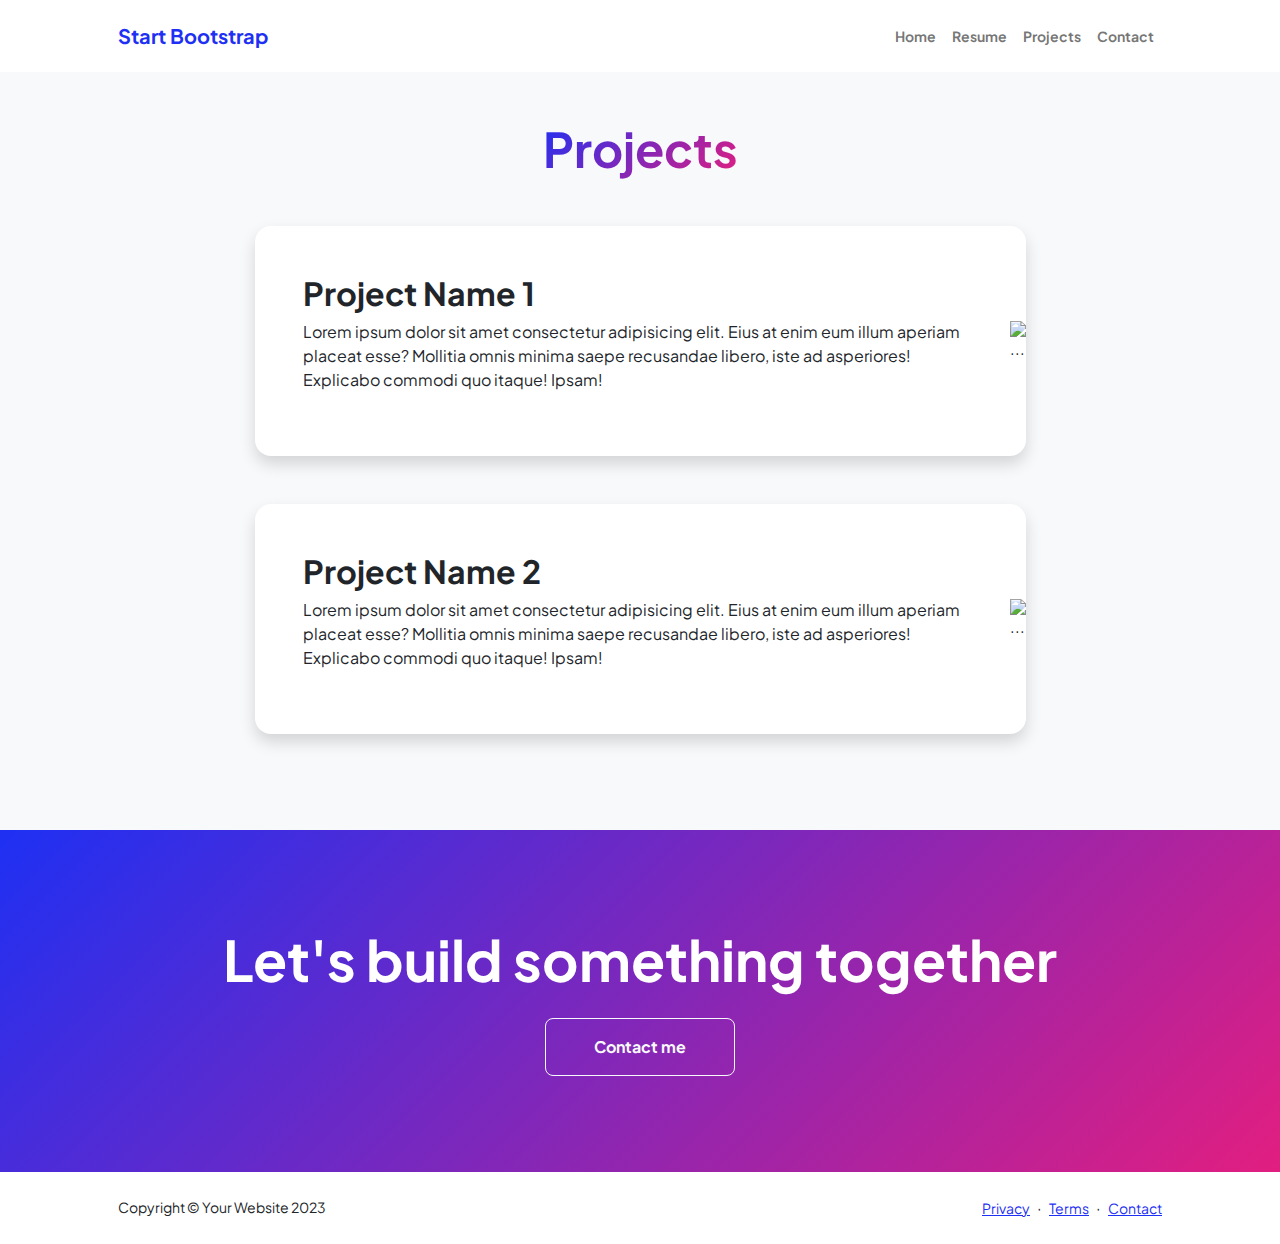
==== projects.html @ 00920c8c "first commit" ====
<!DOCTYPE html>
<html lang="en">
    <head>
        <meta charset="utf-8" />
        <meta name="viewport" content="width=device-width, initial-scale=1, shrink-to-fit=no" />
        <meta name="description" content="" />
        <meta name="author" content="" />
        <title>Modern Business - Start Bootstrap Template</title>
        <!-- Favicon-->
        <link rel="icon" type="image/x-icon" href="assets/favicon.ico" />
        <!-- Custom Google font-->
        <link rel="preconnect" href="https://fonts.googleapis.com" />
        <link rel="preconnect" href="https://fonts.gstatic.com" crossorigin />
        <link href="https://fonts.googleapis.com/css2?family=Plus+Jakarta+Sans:wght@100;200;300;400;500;600;700;800;900&amp;display=swap" rel="stylesheet" />
        <!-- Bootstrap icons-->
        <link href="https://cdn.jsdelivr.net/npm/bootstrap-icons@1.8.1/font/bootstrap-icons.css" rel="stylesheet" />
        <!-- Core theme CSS (includes Bootstrap)-->
        <link href="css/styles.css" rel="stylesheet" />
    </head>
    <body class="d-flex flex-column h-100 bg-light">
        <main class="flex-shrink-0">
            <!-- Navigation-->
            <nav class="navbar navbar-expand-lg navbar-light bg-white py-3">
                <div class="container px-5">
                    <a class="navbar-brand" href="index.html"><span class="fw-bolder text-primary">Start Bootstrap</span></a>
                    <button class="navbar-toggler" type="button" data-bs-toggle="collapse" data-bs-target="#navbarSupportedContent" aria-controls="navbarSupportedContent" aria-expanded="false" aria-label="Toggle navigation"><span class="navbar-toggler-icon"></span></button>
                    <div class="collapse navbar-collapse" id="navbarSupportedContent">
                        <ul class="navbar-nav ms-auto mb-2 mb-lg-0 small fw-bolder">
                            <li class="nav-item"><a class="nav-link" href="index.html">Home</a></li>
                            <li class="nav-item"><a class="nav-link" href="resume.html">Resume</a></li>
                            <li class="nav-item"><a class="nav-link" href="projects.html">Projects</a></li>
                            <li class="nav-item"><a class="nav-link" href="contact.html">Contact</a></li>
                        </ul>
                    </div>
                </div>
            </nav>
            <!-- Projects Section-->
            <section class="py-5">
                <div class="container px-5 mb-5">
                    <div class="text-center mb-5">
                        <h1 class="display-5 fw-bolder mb-0"><span class="text-gradient d-inline">Projects</span></h1>
                    </div>
                    <div class="row gx-5 justify-content-center">
                        <div class="col-lg-11 col-xl-9 col-xxl-8">
                            <!-- Project Card 1-->
                            <div class="card overflow-hidden shadow rounded-4 border-0 mb-5">
                                <div class="card-body p-0">
                                    <div class="d-flex align-items-center">
                                        <div class="p-5">
                                            <h2 class="fw-bolder">Project Name 1</h2>
                                            <p>Lorem ipsum dolor sit amet consectetur adipisicing elit. Eius at enim eum illum aperiam placeat esse? Mollitia omnis minima saepe recusandae libero, iste ad asperiores! Explicabo commodi quo itaque! Ipsam!</p>
                                        </div>
                                        <img class="img-fluid" src="https://dummyimage.com/300x400/343a40/6c757d" alt="..." />
                                    </div>
                                </div>
                            </div>
                            <!-- Project Card 2-->
                            <div class="card overflow-hidden shadow rounded-4 border-0">
                                <div class="card-body p-0">
                                    <div class="d-flex align-items-center">
                                        <div class="p-5">
                                            <h2 class="fw-bolder">Project Name 2</h2>
                                            <p>Lorem ipsum dolor sit amet consectetur adipisicing elit. Eius at enim eum illum aperiam placeat esse? Mollitia omnis minima saepe recusandae libero, iste ad asperiores! Explicabo commodi quo itaque! Ipsam!</p>
                                        </div>
                                        <img class="img-fluid" src="https://dummyimage.com/300x400/343a40/6c757d" alt="..." />
                                    </div>
                                </div>
                            </div>
                        </div>
                    </div>
                </div>
            </section>
            <!-- Call to action section-->
            <section class="py-5 bg-gradient-primary-to-secondary text-white">
                <div class="container px-5 my-5">
                    <div class="text-center">
                        <h2 class="display-4 fw-bolder mb-4">Let's build something together</h2>
                        <a class="btn btn-outline-light btn-lg px-5 py-3 fs-6 fw-bolder" href="contact.html">Contact me</a>
                    </div>
                </div>
            </section>
        </main>
        <!-- Footer-->
        <footer class="bg-white py-4 mt-auto">
            <div class="container px-5">
                <div class="row align-items-center justify-content-between flex-column flex-sm-row">
                    <div class="col-auto"><div class="small m-0">Copyright &copy; Your Website 2023</div></div>
                    <div class="col-auto">
                        <a class="small" href="#!">Privacy</a>
                        <span class="mx-1">&middot;</span>
                        <a class="small" href="#!">Terms</a>
                        <span class="mx-1">&middot;</span>
                        <a class="small" href="#!">Contact</a>
                    </div>
                </div>
            </div>
        </footer>
        <!-- Bootstrap core JS-->
        <script src="https://cdn.jsdelivr.net/npm/bootstrap@5.2.3/dist/js/bootstrap.bundle.min.js"></script>
        <!-- Core theme JS-->
        <script src="js/scripts.js"></script>
    </body>
</html>
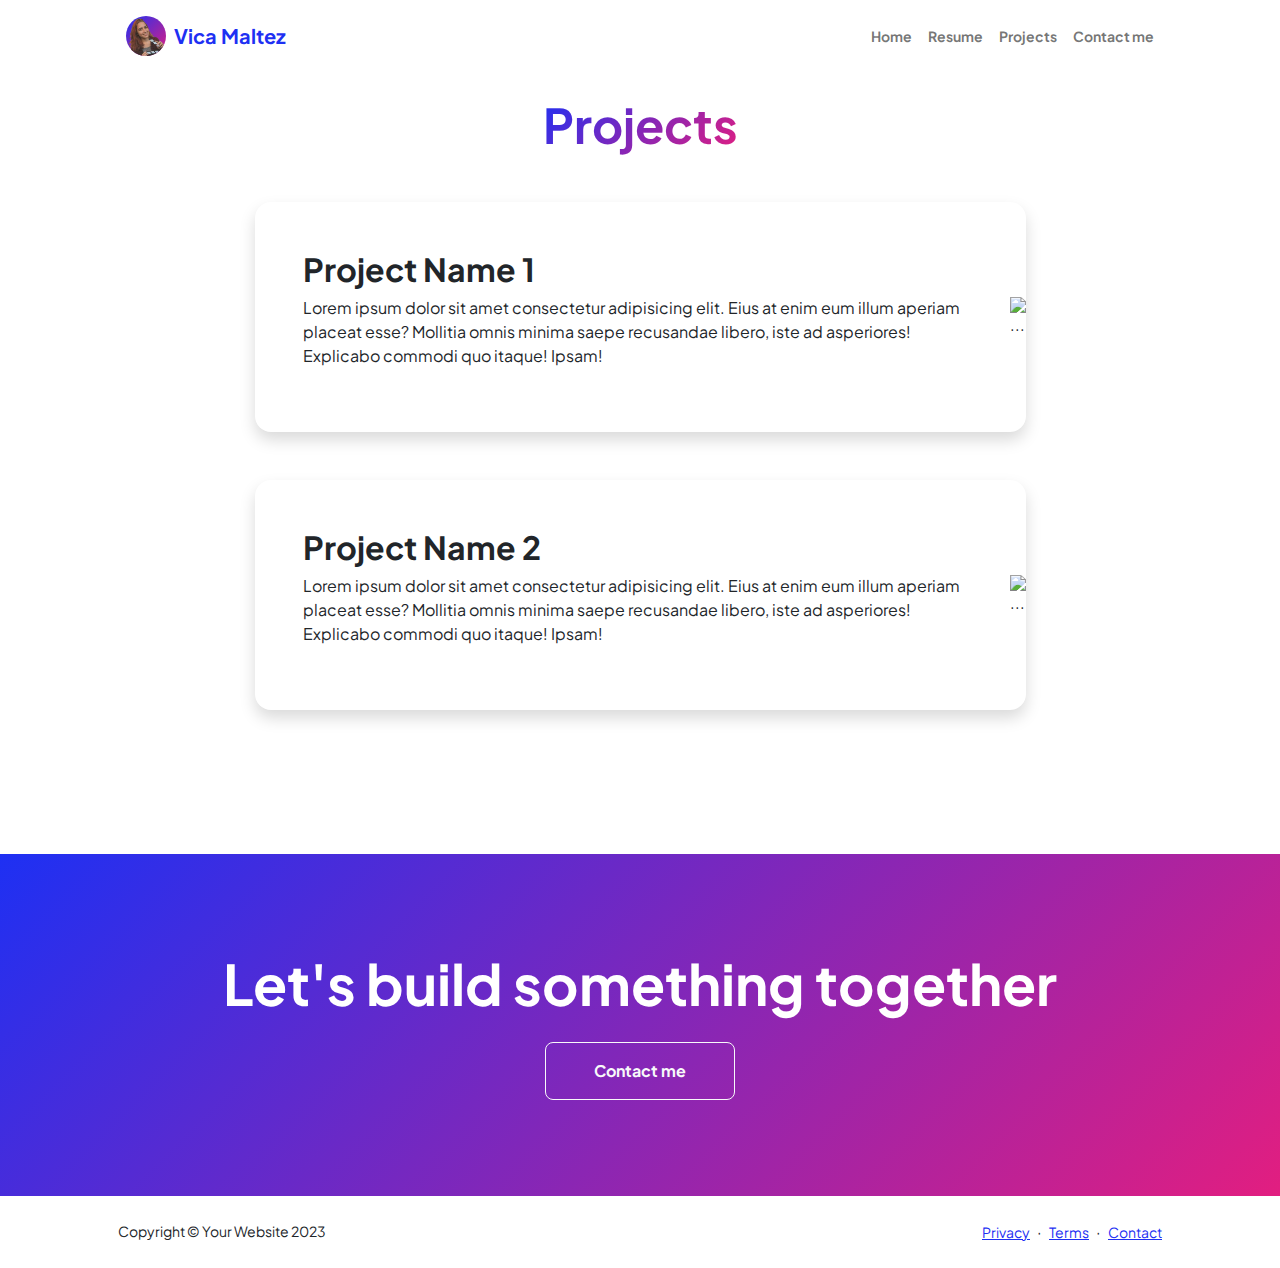
==== commit 07c2f570: "projects page mod" ====
--- a/projects.html
+++ b/projects.html
@@ -5,7 +5,7 @@
         <meta name="viewport" content="width=device-width, initial-scale=1, shrink-to-fit=no" />
         <meta name="description" content="" />
         <meta name="author" content="" />
-        <title>Modern Business - Start Bootstrap Template</title>
+        <title>Vica Maltez</title>
         <!-- Favicon-->
         <link rel="icon" type="image/x-icon" href="assets/favicon.ico" />
         <!-- Custom Google font-->
@@ -17,26 +17,27 @@
         <!-- Core theme CSS (includes Bootstrap)-->
         <link href="css/styles.css" rel="stylesheet" />
     </head>
-    <body class="d-flex flex-column h-100 bg-light">
+    <body class="d-flex flex-column h-100">
         <main class="flex-shrink-0">
             <!-- Navigation-->
-            <nav class="navbar navbar-expand-lg navbar-light bg-white py-3">
+            <nav class="navbar fixed-top navbar-expand-lg navbar-light bg-white py-3">
                 <div class="container px-5">
-                    <a class="navbar-brand" href="index.html"><span class="fw-bolder text-primary">Start Bootstrap</span></a>
+                                <img class="bg-gradient-primary-to-secondary rounded-circle mx-2" width="40" src="assets/profile.png" alt="..."/>
+                                <a class="navbar-brand" href="index.html"><span class="fw-bolder text-primary">Vica Maltez</span></a>
                     <button class="navbar-toggler" type="button" data-bs-toggle="collapse" data-bs-target="#navbarSupportedContent" aria-controls="navbarSupportedContent" aria-expanded="false" aria-label="Toggle navigation"><span class="navbar-toggler-icon"></span></button>
                     <div class="collapse navbar-collapse" id="navbarSupportedContent">
                         <ul class="navbar-nav ms-auto mb-2 mb-lg-0 small fw-bolder">
                             <li class="nav-item"><a class="nav-link" href="index.html">Home</a></li>
                             <li class="nav-item"><a class="nav-link" href="resume.html">Resume</a></li>
                             <li class="nav-item"><a class="nav-link" href="projects.html">Projects</a></li>
-                            <li class="nav-item"><a class="nav-link" href="contact.html">Contact</a></li>
+                            <li class="nav-item"><a class="nav-link" href="contact.html">Contact me</a></li>
                         </ul>
                     </div>
                 </div>
             </nav>
             <!-- Projects Section-->
             <section class="py-5">
-                <div class="container px-5 mb-5">
+                <div class="container px-5 mb-5 py-5">
                     <div class="text-center mb-5">
                         <h1 class="display-5 fw-bolder mb-0"><span class="text-gradient d-inline">Projects</span></h1>
                     </div>
